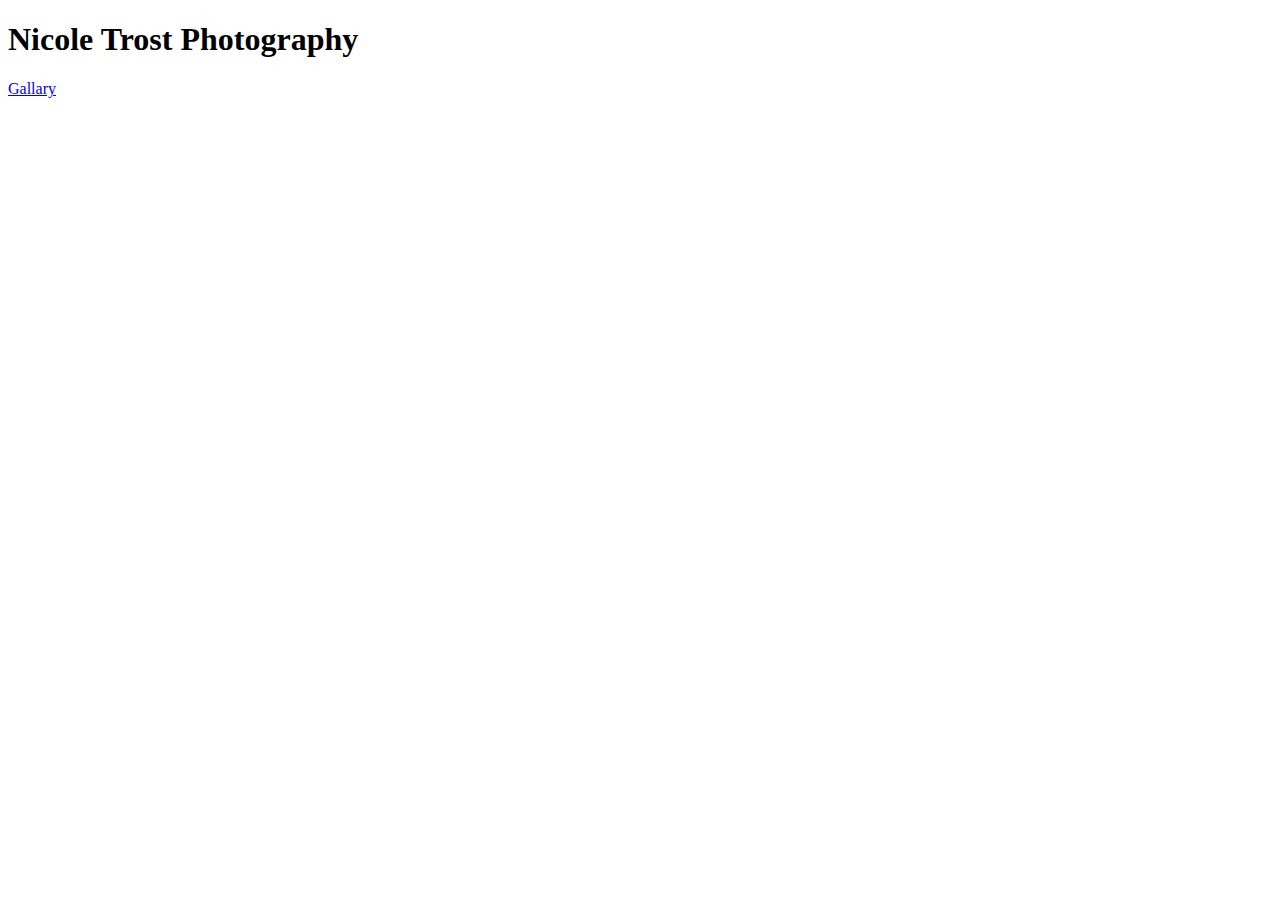
==== index.html @ 6ecdbb40 "Fixed error" ====
<!DOCTYPE html>
<html>
<head>
  <meta charset="utf-8">
  <meta name="viewport" content="width = device-width">
  <meta name="description" content="A stock suimulator to
              determine when to buy or sell">
  <meta name="keywords" content="web design, stocks, student">
  <meta name="author" content="Cole Sellers">
  <title> Nicole Trost Photography</title>
  <link rel="stylesheet" href = " ./css/style.css">
</head>
  <body>
    <section class="b1">
      <div class="in1">
        <div class="content">
          <h1>Nicole Trost Photography</h1>
          <a class="btn" href="#"> Gallary</a>
        </div>
      </div>
    </section>
  </body>
</html>
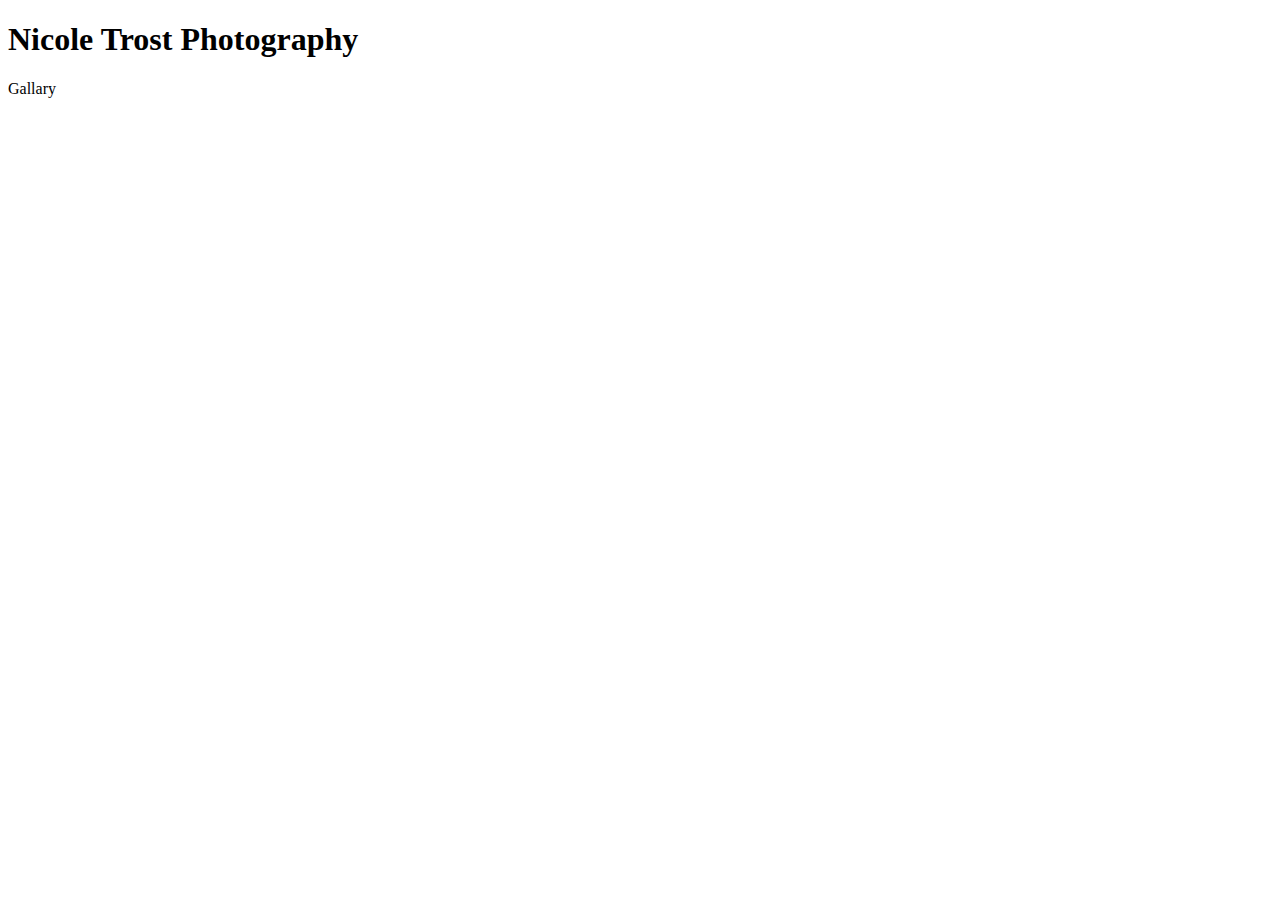
==== commit 1fc0ab7f: "added href link" ====
--- a/index.html
+++ b/index.html
@@ -15,7 +15,7 @@
       <div class="in1">
         <div class="content">
           <h1>Nicole Trost Photography</h1>
-          <a class="btn" href="#"> Gallary</a>
+          <a class="btn" <href="gallary.html"> Gallary </a>
         </div>
       </div>
     </section>
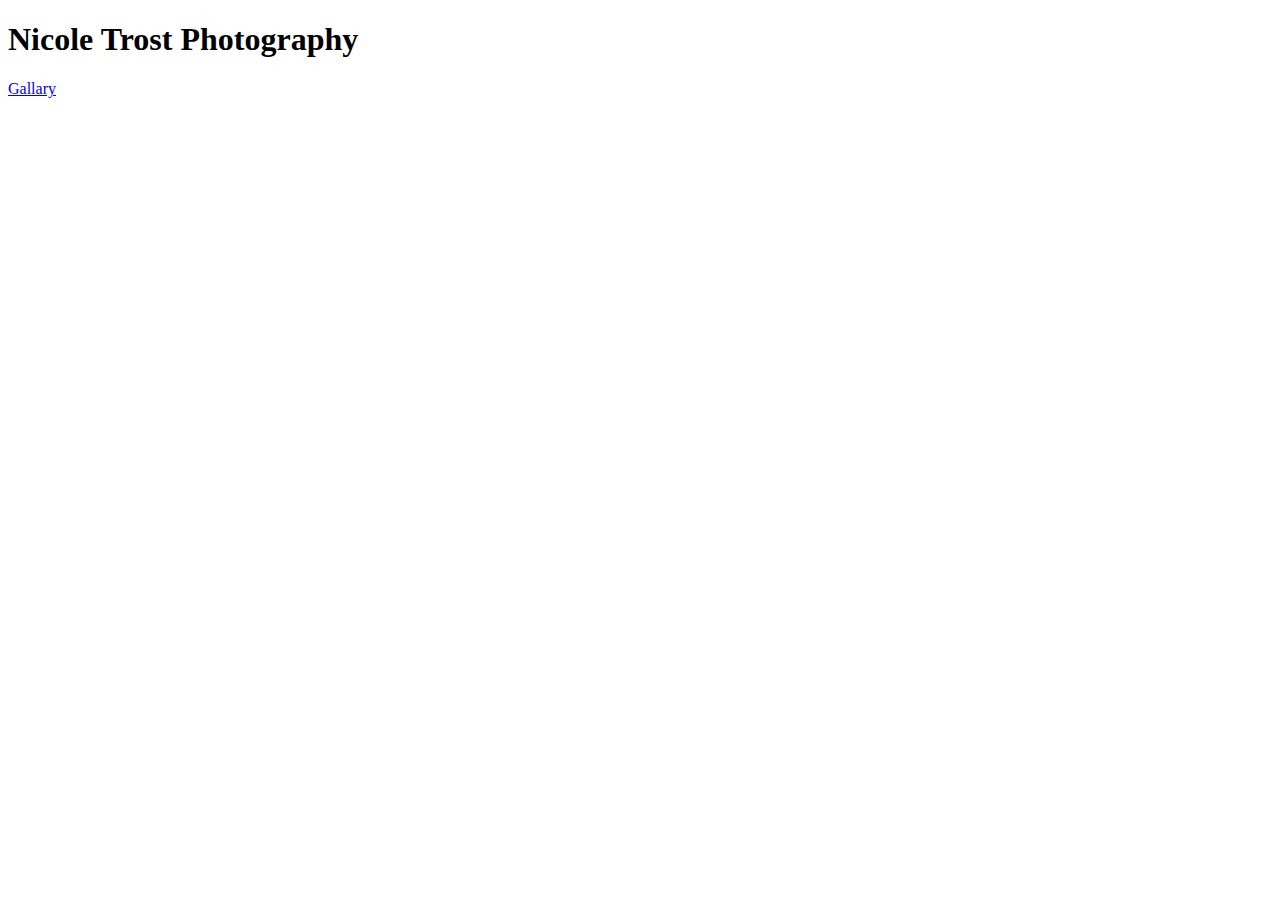
==== commit 36f99d82: "fixed button" ====
--- a/index.html
+++ b/index.html
@@ -15,7 +15,7 @@
       <div class="in1">
         <div class="content">
           <h1>Nicole Trost Photography</h1>
-          <a class="btn" <href="gallary.html"> Gallary </a>
+          <a class="btn" href="gallary.html"> Gallary </a>
         </div>
       </div>
     </section>
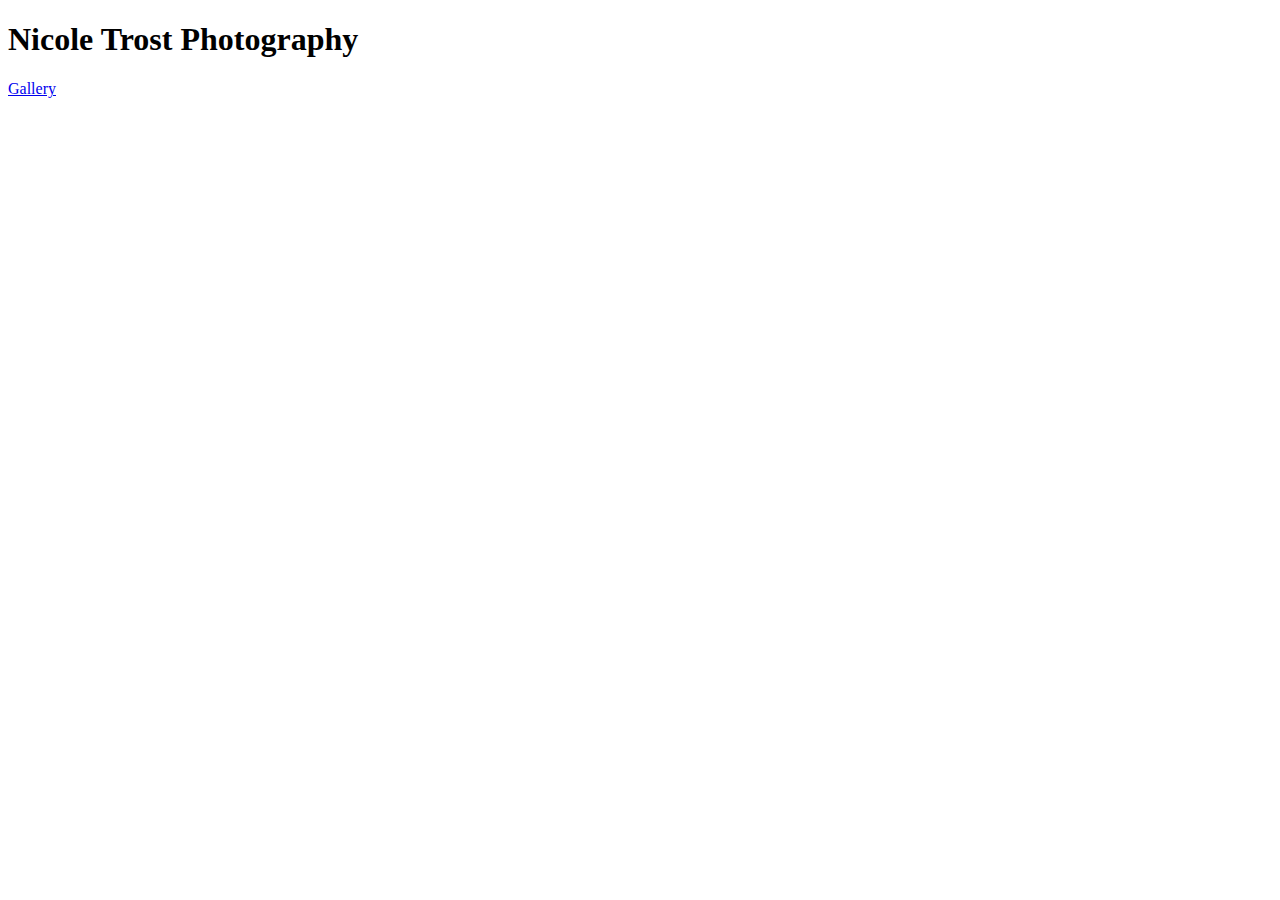
==== commit a8c960da: "fixed spelling" ====
--- a/index.html
+++ b/index.html
@@ -15,7 +15,7 @@
       <div class="in1">
         <div class="content">
           <h1>Nicole Trost Photography</h1>
-          <a class="btn" href="gallary.html"> Gallary </a>
+          <a class="btn" href="gallery.html"> Gallery </a>
         </div>
       </div>
     </section>
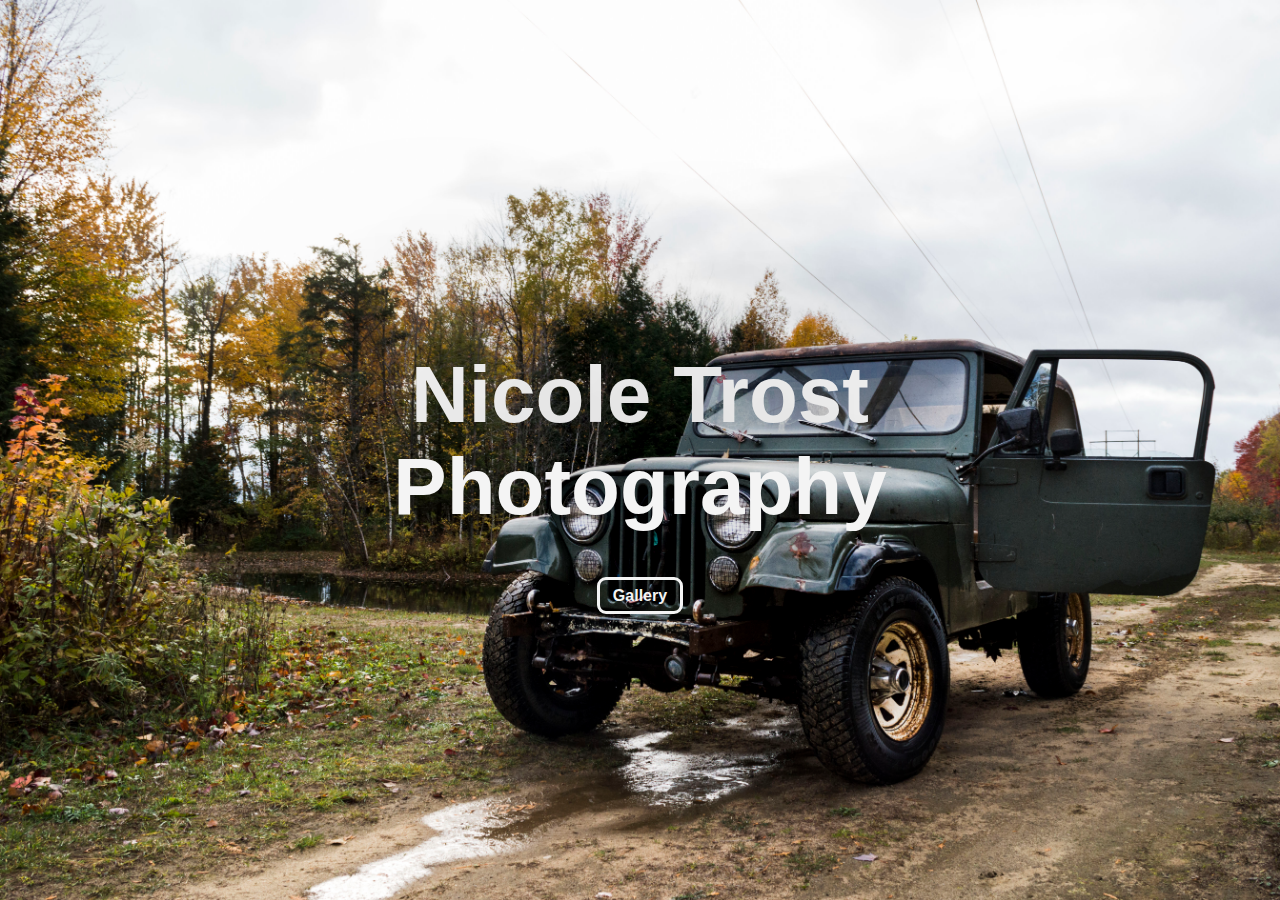
==== commit 8fab00a7: "preparing for launch 1" ====
--- a/index.html
+++ b/index.html
@@ -3,19 +3,19 @@
 <head>
   <meta charset="utf-8">
   <meta name="viewport" content="width = device-width">
-  <meta name="description" content="A stock suimulator to
-              determine when to buy or sell">
-  <meta name="keywords" content="web design, stocks, student">
+  <meta name="description" content="A photography website to display photos and
+                                    Advertise skills.">
+  <meta name="keywords" content="web design, photography, business">
   <meta name="author" content="Cole Sellers">
   <title> Nicole Trost Photography</title>
-  <link rel="stylesheet" href = " ./css/style.css">
+  <link rel="stylesheet" href ="style.css">
 </head>
   <body>
     <section class="b1">
       <div class="in1">
         <div class="content">
           <h1>Nicole Trost Photography</h1>
-          <a class="btn" href="gallery.html"> Gallery </a>
+          <a class="btn" href="instafeed.html"> Gallery </a>
         </div>
       </div>
     </section>
--- a/style.css
+++ b/style.css
@@ -0,0 +1,221 @@
+/**Global**/
+html, body{
+  margin: 0;
+  padding: 0;
+  width: 100%;
+  height: 100%;
+  background-image: linear-gradient(to bottom right, #4d4d4d, #ffffff);
+  background-repeat: no-repeat;
+  background-attachment: fixed;
+}
+
+.dark{
+  padding:15px;
+  background: #333333;
+  color:#ffffff;
+  margin-top:10px;
+  margin-bottom:10px;
+}
+
+ul{
+  margin:0;
+  padding:0;
+}
+
+/**Landing page, index**/
+.b1{
+  width: 100%;
+  height: 100%;
+  margin: auto;
+  background: url(../php/uploads/JEEP.jpg) no-repeat 50% 50%;
+  top: 0;
+  display: table;
+  background-size: cover;
+}
+.b1 .in1{
+  display: table-cell;
+  vertical-align: middle;
+  width: 100%;
+  max-width: none;
+}
+.content{
+  max-width: 500px;
+  margin: auto;
+  text-align: center;
+}
+.content h1{
+  font-family: 'Century Gothic',sans-serif;
+  color: #f4f4f4;
+  font-size: 500%;
+  text-shadow: 0 0 300px #000;
+}
+.content .btn{
+  border-radius: 9px;
+  color: #f4f4f4;
+  text-decoration: none;
+  font-family: 'Century Gothic',sans-serif;
+  border: 3px solid;
+  padding: 7px 13px;
+  font-weight: bold;
+}
+.content .btn:hover{
+  color: #2196f3;
+}
+
+/* Header **/
+@import url(https://fonts.googleapis.com/css?family=Open+Sans);
+
+header nav {
+  max-width: 100%;
+  mask-image: linear-gradient(90deg, rgba(255, 255, 255, 0) 0%, #ffffff 25%,
+    #ffffff 75%, rgba(255, 255, 255, 0) 100%);
+  margin: 0 auto;
+  padding:0px;
+}
+
+header h1{
+  text-align: center;
+  color: #ffffff;
+  font-size: 40px;
+  padding: 0px;
+}
+
+header nav ul {
+  text-align: center;
+  background: linear-gradient(90deg, rgba(255, 255, 255, 0) 0%,
+    rgba(255, 255, 255, 0.2) 25%, rgba(255, 255, 255, 0.2) 75%,
+      rgba(255, 255, 255, 0) 100%);
+  box-shadow: 0 0 25px rgba(0, 0, 0, 0.1),
+    inset 0 0 1px rgba(255, 255, 255, 0.6);
+  padding: 0px;
+}
+
+header nav ul li {
+  display: inline-block;
+}
+
+header nav ul li a {
+  padding: 18px;
+  font-family: "Open Sans";
+  text-transform:uppercase;
+  color: #ffffff;
+  font-size: 18px;
+  text-decoration: none;
+  display: block;
+}
+
+header nav ul li a:hover {
+  box-shadow: 0 0 10px rgba(0, 0, 0, 0.1),
+    inset 0 0 1px rgba(255, 255, 255, 0.6);
+  background: rgba(255, 255, 255, 0.1);
+  color: rgba(0, 35, 122, 0.7);
+}
+
+/**showcase**/
+#showcase{
+  min-height:400px;
+  object-fit: contain;
+  text-align:center;
+  color:#ffffff;
+}
+
+#slider,
+.wrap,
+.slide-content {
+  margin: 0;
+  padding: 0;
+  font-family: Arial, Helvetica, sans-serif;
+  width: 100%;
+  height: 82vh;
+}
+
+.wrap {
+  position: relative;
+}
+
+.slide1 {
+  background: url(../php/uploads/GTO.jpg) no-repeat 50% 50%;
+  background-size: auto 80%;
+}
+.slide2 {
+  background: url(../php/uploads/JEEP.jpg) no-repeat 50% 50%;
+  background-size: auto 80%;
+}
+.slide3 {
+  background: url(../php/uploads/BomberV2.jpg) no-repeat 50% 50%;
+  background-size: auto 80%;
+}
+
+.arrow {
+  cursor: pointer;
+  position: absolute;
+  top: 50%;
+  border-style: solid;
+}
+
+#arrow-left {
+  border-width: 30px 40px 30px 0;
+  border-color: transparent #ffffff ;
+  left: 0;
+  margin-left: 0px;
+}
+
+#arrow-right {
+  border-width: 30px 0 30px 40px;
+  border-color: transparent #ffffff;
+  right: 0;
+  margin-right: 30px;
+}
+
+/**Service**/
+ul#services li{
+  list-style: none;
+  padding:20px;
+  border: #cccccc solid 1px;
+  margin-bottom:5px;
+  background:#e6e6e6;
+}
+
+/**Footer**/
+footer{
+  padding:20px;
+  margin-top:20px;
+  color:#ffffff;
+  font-size: 16px;
+  background-color:#999999;
+  text-align: center;
+  position: fixed;
+  bottom: 0;
+  width: 100%;
+}
+
+/** Sidebar */
+aside#sidebar{
+  float:right;
+  width:30%;
+  margin-top:10px;
+}
+
+aside#sidebar .quote input, aside#sidebar .quote textarea{
+  width:90%;
+  padding:5px;
+}
+
+/* Main-col */
+article#main-col{
+  float:left;
+  width:65%;
+}
+
+/**Instafeed**/
+.instaimg{
+  overflow: hidden;
+  height: 255px;
+  margin-bottom: 15px;
+}
+
+.instaimg img:hover{
+  opacity: 0.8;
+  -moz-opacity:0.8;
+  -webkit-opacity:0.8;
+}
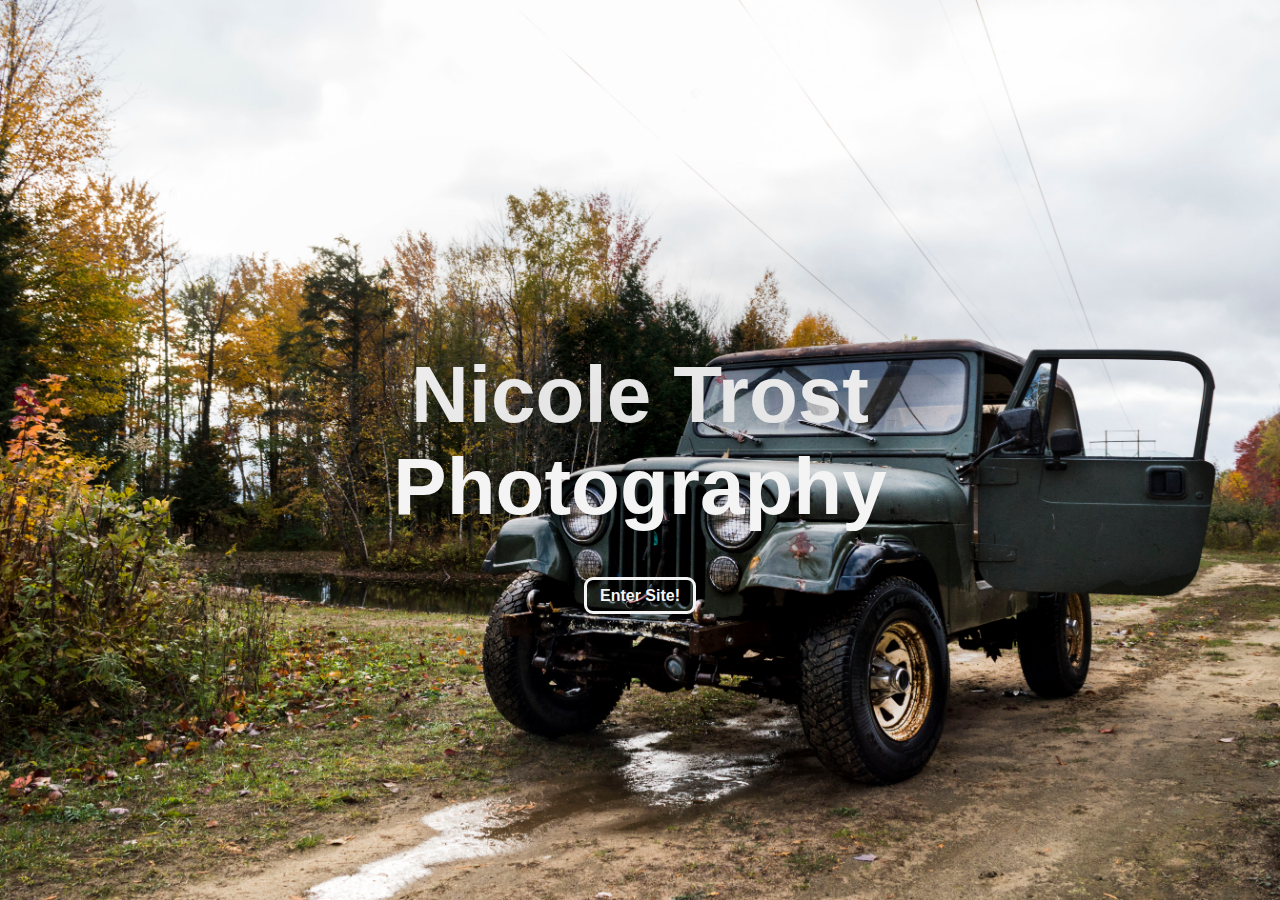
==== commit 7b55c60d: "chnaged text" ====
--- a/index.html
+++ b/index.html
@@ -15,7 +15,7 @@
       <div class="in1">
         <div class="content">
           <h1>Nicole Trost Photography</h1>
-          <a class="btn" href="instafeed.html"> Gallery </a>
+          <a class="btn" href="instafeed.html"> Enter Site! </a>
         </div>
       </div>
     </section>
--- a/style.css
+++ b/style.css
@@ -27,7 +27,7 @@
   width: 100%;
   height: 100%;
   margin: auto;
-  background: url(../php/uploads/JEEP.jpg) no-repeat 50% 50%;
+  background: url(./php/uploads/JEEP.jpg) no-repeat 50% 50%;
   top: 0;
   display: table;
   background-size: cover;
@@ -134,15 +134,15 @@
 }
 
 .slide1 {
-  background: url(../php/uploads/GTO.jpg) no-repeat 50% 50%;
+  background: url(./php/uploads/GTO.jpg) no-repeat 50% 50%;
   background-size: auto 80%;
 }
 .slide2 {
-  background: url(../php/uploads/JEEP.jpg) no-repeat 50% 50%;
+  background: url(./php/uploads/JEEP.jpg) no-repeat 50% 50%;
   background-size: auto 80%;
 }
 .slide3 {
-  background: url(../php/uploads/BomberV2.jpg) no-repeat 50% 50%;
+  background: url(./php/uploads/BomberV2.jpg) no-repeat 50% 50%;
   background-size: auto 80%;
 }
 
